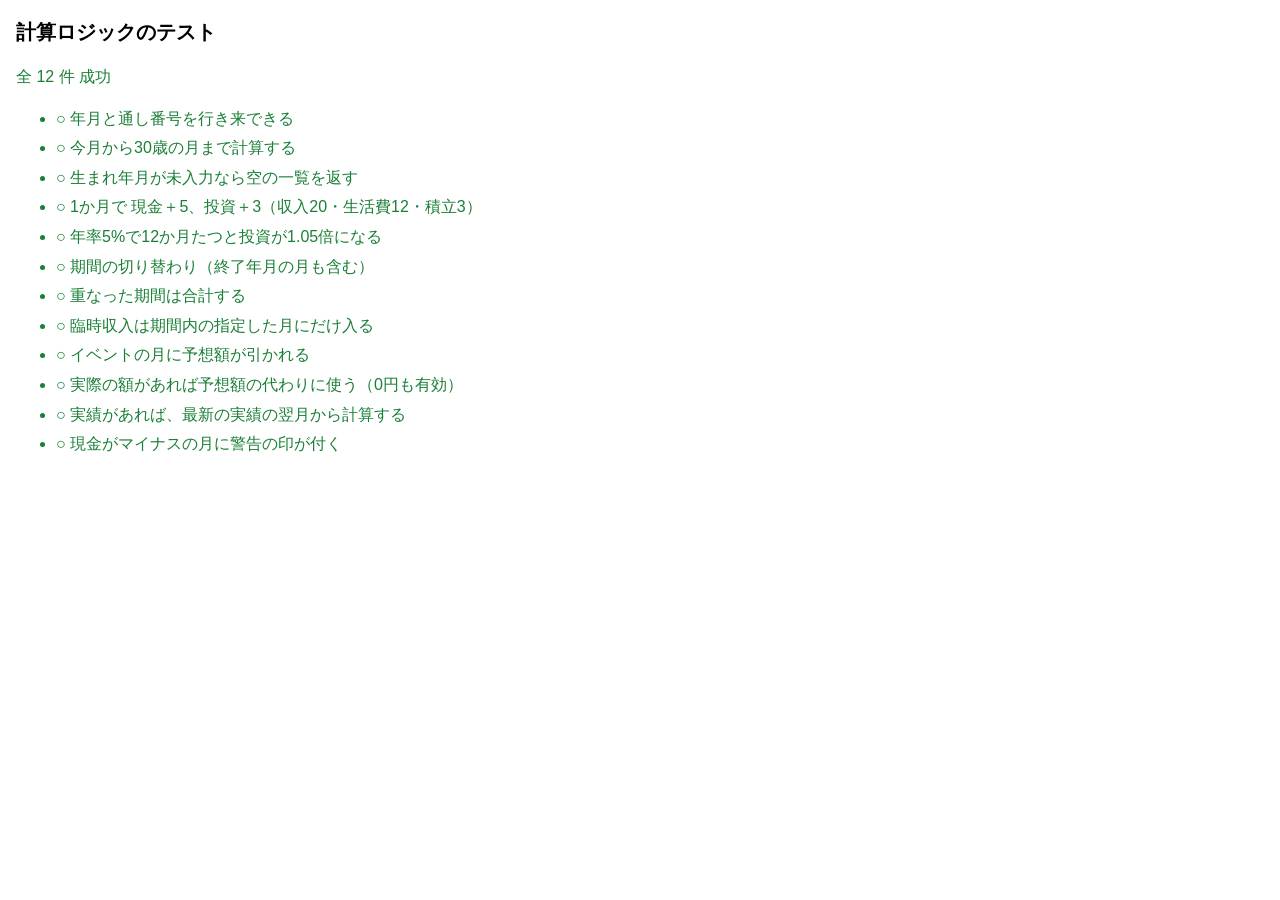
==== test.html @ 0348c2a4 "月ごとの資産計算（calc.js）とテストを追加" ====
<!DOCTYPE html>
<html lang="ja">
<head>
  <meta charset="UTF-8">
  <meta name="viewport" content="width=device-width, initial-scale=1">
  <title>計算ロジックのテスト</title>
  <link rel="stylesheet" href="css/style.css">
  <style>
    li { margin-bottom: 4px; }
    .ok { color: #1a7f37; }
    .ng { color: #c62828; font-weight: bold; }
  </style>
</head>
<body>
  <h1>計算ロジックのテスト</h1>
  <p id="summary">実行中…（この表示のままなら、コードの読み込みに失敗しています）</p>
  <ul id="list"></ul>

  <script type="module">
    // テストを実行し、結果を1件ずつ ○／× で表示する
    import { results } from "./js/calc.test.js";

    const list = document.getElementById("list");
    for (const result of results) {
      const item = document.createElement("li");
      item.className = result.ok ? "ok" : "ng";
      item.textContent = (result.ok ? "○ " : "× ") + result.name +
        (result.ok ? "" : " … " + result.detail);
      list.appendChild(item);
    }

    const failed = results.filter((r) => !r.ok).length;
    const summary = document.getElementById("summary");
    summary.className = failed === 0 ? "ok" : "ng";
    summary.textContent = failed === 0
      ? "全 " + results.length + " 件 成功"
      : results.length + " 件中 " + failed + " 件 失敗";
  </script>
</body>
</html>
---- css/style.css ----
/* style.css : 見た目の設定。今は最小限で、画面を作るステップで足していく */

body {
  margin: 0;
  padding: 16px;
  font-family: sans-serif;
  line-height: 1.6;
}

h1 {
  font-size: 1.25rem;
  margin: 0 0 8px;
}

.buttons {
  display: flex;
  gap: 8px;
}

button {
  font-size: 1rem;
  padding: 8px 16px;
}

/* 保存データの表示欄。長い行は折り返さず、欄の中だけ横スクロールさせる */
pre {
  overflow-x: auto;
  padding: 8px;
  background: #f3f3f3;
  font-size: 0.8rem;
}
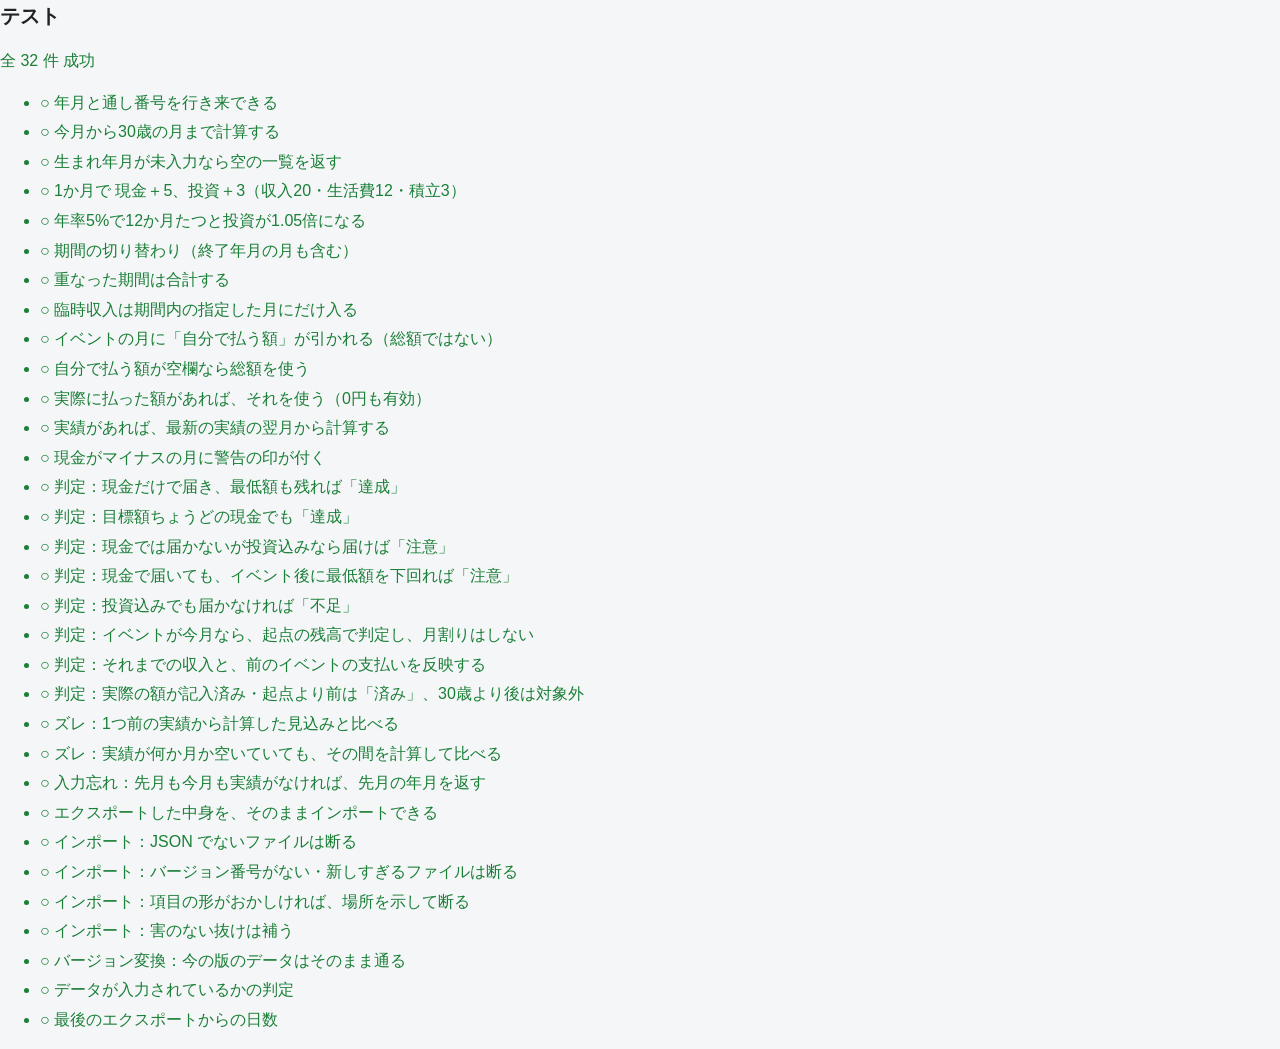
==== commit 247da9b5: "エクスポート／インポートとデータ管理画面を追加 Co-Authored-By: Claude Fable 5.2 <noreply@anthropic.com>" ====
--- a/test.html
+++ b/test.html
@@ -3,7 +3,7 @@
 <head>
   <meta charset="UTF-8">
   <meta name="viewport" content="width=device-width, initial-scale=1">
-  <title>計算ロジックのテスト</title>
+  <title>テスト</title>
   <link rel="stylesheet" href="css/style.css">
   <style>
     li { margin-bottom: 4px; }
@@ -12,13 +12,16 @@
   </style>
 </head>
 <body>
-  <h1>計算ロジックのテスト</h1>
+  <h1>テスト</h1>
   <p id="summary">実行中…（この表示のままなら、コードの読み込みに失敗しています）</p>
   <ul id="list"></ul>
 
   <script type="module">
     // テストを実行し、結果を1件ずつ ○／× で表示する
-    import { results } from "./js/calc.test.js";
+    // テストのファイルを読み込むと、その中のテストが実行され、結果が results にたまる
+    import "./js/calc.test.js";
+    import "./js/storage.test.js";
+    import { results } from "./js/testlib.js";
 
     const list = document.getElementById("list");
     for (const result of results) {
--- a/css/style.css
+++ b/css/style.css
@@ -1,31 +1,666 @@
-/* style.css : 見た目の設定。今は最小限で、画面を作るステップで足していく */
+/* style.css : 見た目の設定。スマホの縦画面（幅375px前後）を基準にしている */
+
+/* 幅や高さの計算に、余白と枠線を含める（レイアウトが崩れにくくなる定番の設定） */
+* {
+  box-sizing: border-box;
+}
+
+/* hidden を付けた要素は必ず隠す */
+[hidden] {
+  display: none !important;
+}
 
 body {
   margin: 0;
-  padding: 16px;
   font-family: sans-serif;
   line-height: 1.6;
+  color: #222;
+  background: #f5f6f8;
+}
+
+/* 画面の中身。下の固定ボタンに隠れないよう、下に余白を取る。
+   env(safe-area-inset-bottom) は iPhone の画面下の丸い部分の高さ */
+main {
+  max-width: 600px;
+  margin: 0 auto;
+  padding: 16px 16px calc(80px + env(safe-area-inset-bottom));
 }
 
 h1 {
   font-size: 1.25rem;
-  margin: 0 0 8px;
-}
-
-.buttons {
+  margin: 0 0 12px;
+}
+
+h2 {
+  font-size: 1.1rem;
+  margin: 0 0 12px;
+}
+
+.note {
+  color: #666;
+}
+
+/* ---- ボタン・入力欄の共通設定 ---- */
+
+/* 文字を16px以上にしておくと、iPhone で入力欄をタップしたときに画面が勝手に拡大されない */
+button,
+input,
+select {
+  font: inherit;
+  font-size: 1rem;
+  color: inherit;
+}
+
+button {
+  min-height: 44px; /* 指で押しやすい高さ */
+  padding: 8px 16px;
+  border: 1px solid #c5c9d0;
+  border-radius: 8px;
+  background: #fff;
+  cursor: pointer;
+}
+
+button.primary {
+  border-color: #2563eb;
+  background: #2563eb;
+  color: #fff;
+}
+
+button.danger {
+  border-color: #c62828;
+  color: #c62828;
+}
+
+button.small {
+  min-height: 40px;
+  padding: 4px 12px;
+  font-size: 0.9rem;
+}
+
+input,
+select {
+  min-height: 44px;
+  padding: 8px;
+  border: 1px solid #c5c9d0;
+  border-radius: 8px;
+  background: #fff;
+}
+
+/* ---- 画面下の切り替えボタン ---- */
+
+.bottom-nav {
+  position: fixed;
+  left: 0;
+  right: 0;
+  bottom: 0;
+  display: flex;
+  padding-bottom: env(safe-area-inset-bottom);
+  background: #fff;
+  border-top: 1px solid #d9dce2;
+}
+
+.bottom-nav button {
+  flex: 1; /* 3つのボタンで幅を等分する */
+  min-height: 56px;
+  border: none;
+  border-radius: 0;
+  background: none;
+  color: #666;
+}
+
+.bottom-nav button.active {
+  color: #2563eb;
+  font-weight: bold;
+}
+
+/* ---- 入力画面のタブ ---- */
+
+/* 幅が足りないときは、タブの列だけ横スクロールさせる */
+.tabs {
+  display: flex;
+  gap: 4px;
+  overflow-x: auto;
+  margin: 0 -16px 16px;
+  padding: 0 16px;
+  border-bottom: 1px solid #d9dce2;
+}
+
+.tabs button {
+  flex: none;
+  border: none;
+  border-bottom: 3px solid transparent;
+  border-radius: 0;
+  background: none;
+  color: #666;
+  white-space: nowrap;
+}
+
+.tabs button.active {
+  border-bottom-color: #2563eb;
+  color: #2563eb;
+  font-weight: bold;
+}
+
+/* ---- 入力フォーム ---- */
+
+.field {
+  display: block;
+  margin-bottom: 16px;
+}
+
+.field-label {
+  display: block;
+  margin-bottom: 4px;
+  font-size: 0.9rem;
+  font-weight: bold;
+}
+
+.field input {
+  width: 100%;
+}
+
+.field-hint {
+  display: block;
+  font-size: 0.8rem;
+  color: #666;
+}
+
+.field-error {
+  margin: 4px 0 0;
+  font-size: 0.85rem;
+  color: #c62828;
+}
+
+.field-error:empty {
+  display: none;
+}
+
+/* 臨時収入の1行（月・額・消すボタンを横に並べる） */
+.bonus-row {
   display: flex;
   gap: 8px;
-}
-
-button {
-  font-size: 1rem;
+  margin-bottom: 8px;
+}
+
+.bonus-row input {
+  flex: 1;
+  min-width: 0; /* 狭い画面で入力欄がはみ出さないようにする */
+}
+
+.form-buttons {
+  display: flex;
+  flex-wrap: wrap;
+  gap: 8px;
+  margin-top: 8px;
+}
+
+/* 削除ボタンは押し間違えにくいよう、右端に離して置く */
+.form-buttons .danger {
+  margin-left: auto;
+}
+
+/* ---- 一覧のカード ---- */
+
+.card {
+  display: block;
+  width: 100%;
+  margin-bottom: 8px;
+  padding: 12px;
+  text-align: left;
+}
+
+.card-main,
+.card-sub,
+.card-warning {
+  display: block;
+}
+
+.card-sub {
+  font-size: 0.85rem;
+  color: #666;
+}
+
+.card-warning {
+  font-size: 0.85rem;
+  color: #9a6700;
+}
+
+button.add {
+  width: 100%;
+  margin-top: 8px;
+}
+
+/* ---- データ管理画面 ---- */
+
+/* 1つの機能をまとめる白い枠 */
+.panel {
+  margin-bottom: 12px;
+  padding: 16px;
+  border-radius: 12px;
+  background: #fff;
+}
+
+.panel h2 {
+  margin-bottom: 4px;
+}
+
+.panel p {
+  margin: 0 0 12px;
+}
+
+.panel .message:empty {
+  display: none;
+}
+
+.panel .message {
+  margin: 12px 0 0;
+}
+
+/* 「ファイルを選ぶ」：本物の入力欄は見えなくして、ラベルをボタンの見た目にする */
+.file-button {
+  display: inline-flex;
+  align-items: center;
+  min-height: 44px;
   padding: 8px 16px;
-}
-
-/* 保存データの表示欄。長い行は折り返さず、欄の中だけ横スクロールさせる */
+  border: 1px solid #c5c9d0;
+  border-radius: 8px;
+  background: #fff;
+  cursor: pointer;
+}
+
+.file-input {
+  position: absolute;
+  width: 1px;
+  height: 1px;
+  min-height: 0;
+  padding: 0;
+  border: 0;
+  opacity: 0;
+}
+
+/* キーボードで選んだときに、どこを選んでいるか分かるよう枠を出す */
+.file-button:focus-within {
+  outline: 2px solid #2563eb;
+  outline-offset: 2px;
+}
+
+/* インポートする内容の確認 */
+.preview {
+  margin-top: 12px;
+  padding: 12px;
+  border: 1px solid #c5c9d0;
+  border-radius: 8px;
+}
+
+.preview p {
+  margin: 0 0 4px;
+}
+
+.preview-title {
+  font-weight: bold;
+  overflow-wrap: anywhere; /* 長いファイル名がはみ出さないよう、途中で折り返す */
+}
+
+.preview .preview-warning {
+  margin: 8px 0;
+  color: #6b4e00;
+}
+
+.undo-import {
+  margin-top: 16px;
+  padding-top: 12px;
+  border-top: 1px solid #e1e0d9;
+}
+
+button:disabled {
+  opacity: 0.5;
+  cursor: default;
+}
+
+/* ---- メッセージ ---- */
+
+.message {
+  margin: 12px 0;
+  color: #1a7f37;
+}
+
+.message:empty {
+  display: none;
+}
+
+/* お知らせ（実績の入力忘れなど） */
+.notice-box {
+  margin: 0 0 12px;
+  padding: 8px 12px;
+  border-radius: 8px;
+  background: #e3eefc;
+  color: #104281;
+  font-size: 0.9rem;
+}
+
+.warning-box {
+  margin: 0 0 16px;
+  padding: 8px 12px;
+  border-radius: 8px;
+  background: #fff8c5;
+  color: #6b4e00;
+  font-size: 0.9rem;
+}
+
+.error-box {
+  margin: 12px 16px;
+  padding: 8px 12px;
+  border-radius: 8px;
+  background: #ffebe9;
+  color: #c62828;
+}
+
+/* ---- メイン画面：要約 ---- */
+
+.summary {
+  margin-bottom: 12px;
+  padding: 4px 16px;
+  border-radius: 12px;
+  background: #fff;
+}
+
+.summary-item {
+  padding: 10px 0;
+}
+
+.summary-item + .summary-item {
+  border-top: 1px solid #e1e0d9;
+}
+
+.summary p {
+  margin: 0;
+}
+
+.summary-label {
+  font-size: 0.8rem;
+  color: #52514e;
+}
+
+/* いちばん大事な数字は大きく */
+.summary-hero {
+  font-size: 1.75rem;
+  font-weight: bold;
+  line-height: 1.3;
+}
+
+.summary-main {
+  display: flex;
+  flex-wrap: wrap;
+  align-items: center;
+  gap: 2px 10px;
+  font-weight: bold;
+}
+
+.summary-sub {
+  font-size: 0.85rem;
+  color: #52514e;
+}
+
+/* ---- メイン画面：年表と資産グラフ ---- */
+
+/* グラフで使う色を、役割ごとに名前を付けてまとめておく */
+:root {
+  --series-cash: #2a78d6; /* 現金（青） */
+  --series-invest: #eb6834; /* 投資（オレンジ） */
+  --status-good: #0ca30c; /* 達成（緑） */
+  --status-warning: #fab219; /* 注意（黄） */
+  --status-critical: #d03b3b; /* 不足・現金のマイナス（赤） */
+  --ink: #0b0b0b; /* 文字 */
+  --ink-secondary: #52514e; /* 控えめな文字 */
+  --ink-muted: #898781; /* 目盛りの文字 */
+  --grid: #e1e0d9; /* 目盛りの線 */
+  --axis: #c3c2b7; /* 0の線 */
+  --surface: #fff; /* グラフの背景 */
+}
+
+.chart-card {
+  padding: 12px 0 12px 4px;
+  border-radius: 12px;
+  background: var(--surface);
+}
+
+.legend {
+  display: flex;
+  flex-wrap: wrap;
+  gap: 4px 16px;
+  padding: 0 12px 8px;
+  font-size: 0.85rem;
+  color: var(--ink-secondary);
+}
+
+.legend > span {
+  display: inline-flex;
+  align-items: center;
+  gap: 6px;
+}
+
+.legend-unit {
+  margin-left: auto;
+  color: var(--ink-muted);
+}
+
+/* 色見本の小さな四角 */
+.swatch {
+  flex: none;
+  width: 12px;
+  height: 12px;
+  border-radius: 3px;
+}
+
+.swatch-cash { background: var(--series-cash); }
+.swatch-invest { background: var(--series-invest); }
+.swatch-short { background: var(--status-critical); }
+.swatch-event { border-radius: 50%; background: var(--ink-secondary); }
+.swatch-none { background: none; }
+.swatch-record { width: 10px; height: 10px; border-radius: 50%; background: var(--ink-secondary); }
+
+/* 判定の表示（記号の入った小さな印＋文字） */
+.status {
+  display: inline-flex;
+  align-items: center;
+  gap: 4px;
+  white-space: nowrap;
+}
+
+.status-icon {
+  display: inline-flex;
+  flex: none;
+  align-items: center;
+  justify-content: center;
+  width: 18px;
+  height: 18px;
+  font-size: 12px;
+  font-weight: bold;
+  line-height: 1;
+  color: #fff;
+}
+
+.status-ok { border-radius: 50%; background: var(--status-good); }
+.status-short { border-radius: 4px; background: var(--status-critical); }
+.status-done { width: 10px; height: 10px; margin: 0 4px; border-radius: 50%; background: var(--ink-muted); }
+
+/* 注意は三角形に切り抜く。記号は三角の下寄りに置く */
+.status-caution {
+  align-items: flex-end;
+  padding-bottom: 2px;
+  background: var(--status-warning);
+  color: #0b0b0b;
+  clip-path: polygon(50% 0, 100% 100%, 0 100%);
+}
+
+/* 縦軸（固定）と、横スクロールする図を横に並べる */
+.chart-row {
+  display: flex;
+}
+
+.chart-scroll {
+  flex: 1;
+  min-width: 0; /* これがないと、図の幅のぶん画面全体が横に広がってしまう */
+  overflow-x: auto;
+}
+
+.chart,
+.y-axis {
+  display: block;
+  flex: none;
+}
+
+.chart text,
+.y-axis text {
+  font-size: 12px;
+}
+
+.axis-year { fill: var(--ink-secondary); }
+.axis-age,
+.axis-tick { fill: var(--ink-muted); }
+.axis-tick { font-variant-numeric: tabular-nums; }
+
+.grid { stroke: var(--grid); stroke-width: 1; }
+.baseline { stroke: var(--axis); stroke-width: 1; }
+
+/* 面はうすく、線ははっきり描く */
+.area-cash { fill: var(--series-cash); fill-opacity: 0.22; }
+.area-invest { fill: var(--series-invest); fill-opacity: 0.22; }
+.area-short { fill: var(--status-critical); fill-opacity: 0.45; }
+
+.line-cash,
+.line-invest {
+  fill: none;
+  stroke-width: 2;
+  stroke-linejoin: round;
+  stroke-linecap: round;
+}
+
+.line-cash { stroke: var(--series-cash); }
+.line-invest { stroke: var(--series-invest); }
+
+.series-label { fill: var(--ink-secondary); }
+
+/* 選んだ月を示す縦線と点（点は白いふちで線と見分けやすくする） */
+.crosshair { stroke: var(--ink-muted); stroke-width: 1; }
+.dot-cash { fill: var(--series-cash); stroke: var(--surface); stroke-width: 2; }
+.dot-invest { fill: var(--series-invest); stroke: var(--surface); stroke-width: 2; }
+
+/* 実績と見込みの境目 */
+.boundary { stroke: var(--ink-muted); stroke-width: 1; }
+.boundary-label { fill: var(--ink-muted); }
+
+.event-label { fill: var(--ink); }
+.event { cursor: pointer; }
+/* タップ用の透明な四角（fill を none にするとタップに反応しないので、透明な色を塗る） */
+.event-hit { fill: transparent; }
+
+/* 年表の印。白いふちを付けて、線や面と重なっても見分けられるようにする */
+.mark { stroke: var(--surface); stroke-width: 2; stroke-linejoin: round; }
+.mark-ok { fill: var(--status-good); }
+.mark-caution { fill: var(--status-warning); }
+.mark-short { fill: var(--status-critical); }
+.mark-done { fill: var(--ink-muted); }
+
+/* 印の中の記号（✓ ! ×）。黄色の上だけは黒、それ以外は白で描く */
+.mark-glyph-light,
+.mark-glyph-dark {
+  fill: none;
+  stroke-width: 2;
+  stroke-linecap: round;
+  stroke-linejoin: round;
+}
+
+.mark-glyph-light { stroke: #fff; }
+.mark-glyph-dark { stroke: #0b0b0b; }
+.mark-dot-dark { fill: #0b0b0b; }
+
+/* タップした月の数値 */
+.readout {
+  margin: 8px 12px 0;
+  padding-top: 8px;
+  border-top: 1px solid var(--grid);
+  font-size: 0.9rem;
+}
+
+.readout p {
+  margin: 0;
+}
+
+.readout-title {
+  font-weight: bold;
+}
+
+.readout-row,
+.readout-event {
+  display: flex;
+  flex-wrap: wrap;
+  align-items: center;
+  gap: 2px 8px;
+}
+
+.readout-event-name {
+  font-weight: bold;
+}
+
+.readout-label {
+  width: 3em;
+  color: var(--ink-secondary);
+}
+
+.readout-value {
+  font-variant-numeric: tabular-nums;
+}
+
+.readout-warning {
+  color: var(--status-critical);
+}
+
+.readout .readout-event {
+  margin-top: 8px;
+}
+
+.readout-memo {
+  color: var(--ink-secondary);
+  font-size: 0.85rem;
+}
+
+/* 表で見る */
+.table-view {
+  margin-top: 12px;
+  font-size: 0.9rem;
+}
+
+.table-view summary {
+  min-height: 44px;
+  padding: 10px 0;
+  cursor: pointer;
+}
+
+.table-view table {
+  width: 100%;
+  border-collapse: collapse;
+  background: #fff;
+}
+
+.table-view th,
+.table-view td {
+  padding: 6px 8px;
+  border-bottom: 1px solid #e1e0d9;
+  text-align: left;
+}
+
+.table-view th:not(:first-child),
+.table-view .num {
+  text-align: right;
+  font-variant-numeric: tabular-nums;
+}
+
+/* ---- テストページ（test.html）用 ---- */
+
 pre {
   overflow-x: auto;
   padding: 8px;
-  background: #f3f3f3;
+  background: #eee;
   font-size: 0.8rem;
 }
